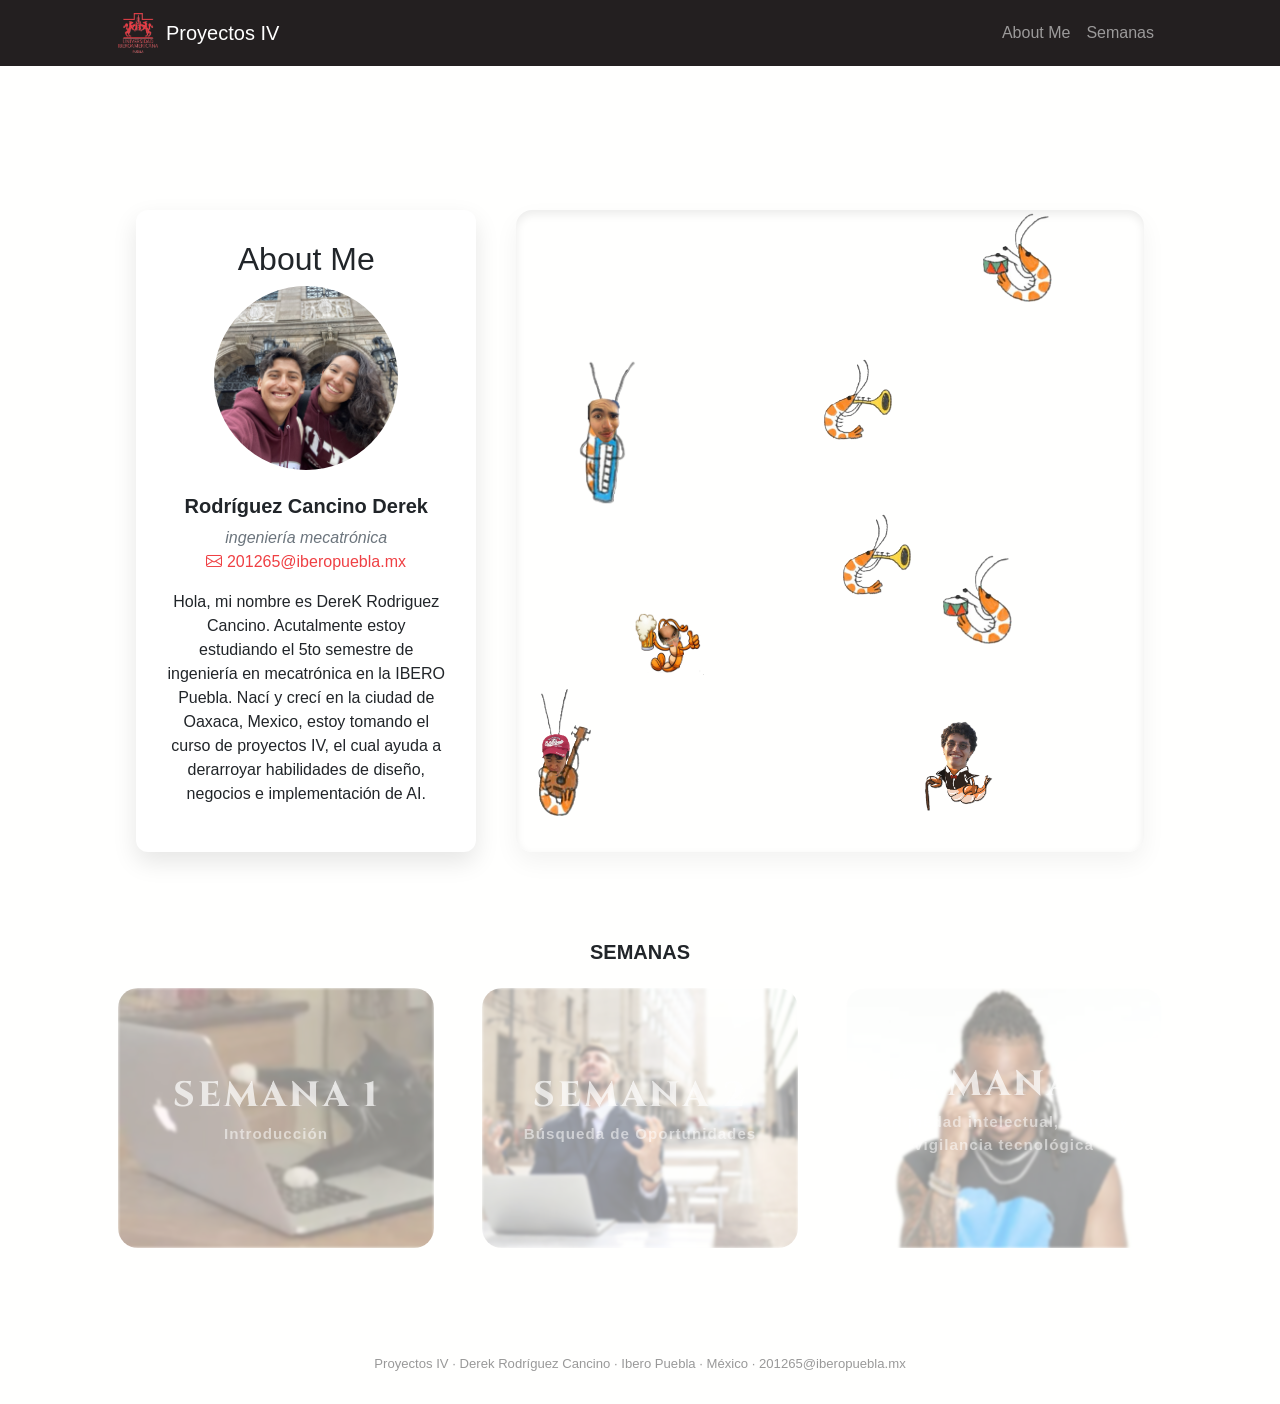
==== index.html @ a51558a9 "dsfs" ====
<!DOCTYPE html>
<html lang="en">
    <head>
        <meta charset="utf-8" />
        <meta name="viewport" content="width=device-width, initial-scale=1, shrink-to-fit=no" />
        <meta name="contact" content="201265@iberopuebla.mx" />
        <meta name="author" content="Derek Rodríguez Cancino" />
        <title>Derek RoCa | Proyectos IV</title>
        <!-- Favicon-->
        <link rel="icon" type="image/x-icon" href="assets/fablab.png" />
        <!-- Bootstrap icons-->
        <link href="https://cdn.jsdelivr.net/npm/bootstrap-icons@1.5.0/font/bootstrap-icons.css" rel="stylesheet" />
        <!-- Core theme CSS (includes Bootstrap)-->
        <link href="css/styles.css" rel="stylesheet" />
        <link href="https://unpkg.com/aos@2.3.1/dist/aos.css" rel="stylesheet">
        <script src="https://unpkg.com/aos@2.3.1/dist/aos.js"></script>
        <link href="css/faces.css" rel="stylesheet">
        <link href="https://fonts.googleapis.com/css2?family=Cinzel:wght@600;700;800&display=swap" rel="stylesheet">

    </head>
    <body class="d-flex flex-column h-100" style="background-color:#fffffe; padding-top:90px;">
        <main class="flex-shrink-0">
            
            <!-- Navigation-->
            <nav class="navbar navbar-expand-lg navbar-dark bg-dark fixed-top">
                <div class="container px-5">
                    <!--<a class="navbar-brand">Fab Academy</a>-->
                    <a class="navbar-brand d-flex align-items-center" href="#">
                        <img src="assets/fablab.png" alt="FabLab Logo" width="40"height="40" class="me-2"> Proyectos IV </a>
                    <button class="navbar-toggler" type="button" data-bs-toggle="collapse" data-bs-target="#navbarSupportedContent" aria-controls="navbarSupportedContent" aria-expanded="false" aria-label="Toggle navigation"><span class="navbar-toggler-icon"></span></button>
                    <div class="collapse navbar-collapse" id="navbarSupportedContent">
                        <ul class="navbar-nav ms-auto mb-2 mb-lg-0">                   
                            <li class="nav-item"><a class="nav-link" href="#yo">About Me</a></li>
                            <!--li class="nav-item"><a class="nav-link" href="#proyect">Final project</a></li-->
                            <li class="nav-item"><a class="nav-link" href="#practicas">Semanas</a></li
                        </ul>
                    </div>
                </div>
            </nav>

            <!-- Seccion Acerca de Mi -->
             <section class="about-float" id="yo">
                <div class="about-card">
                    <h2 class="text-center">About Me</h2>
                    <div class="text-center">
                        <img class="img-fluid rounded-circle mb-4 px-2" width="200px" src="assets/AR.jpg" alt="...">
                        <h5 class="fw-bolder">Rodríguez Cancino Derek</h5>
                        <div class="fst-italic text-muted " style="color:#ef4044;">ingeniería mecatrónica</div>
                    </div>
                    <div class="mb-3 text-center" style="color:#ef4044;"><i class="bi bi-envelope text-primary"></i> 201265@iberopuebla.mx </div>
                    <p class="text-center">
                       Hola, mi nombre es DereK Rodriguez Cancino. Acutalmente estoy estudiando el 5to semestre de ingeniería en mecatrónica en la IBERO Puebla. 
                       Nací y crecí en la ciudad de Oaxaca, Mexico, estoy tomando el curso de proyectos IV, el cual ayuda a derarroyar habilidades de diseño, negocios e implementación de AI.
                       
                    </p>
                </div>

                <div class="floating-area" id="floatingArea">
                    <img src="img/faces/AE.png" class="face">
                    <img src="img/faces/AE.png" class="face">
                    <img src="img/faces/AI.png" class="face">
                    <img src="img/faces/AO.png" class="face">
                    <img src="img/faces/AU.png" class="face">
                    <img src="img/faces/AU.png" class="face">
                    <img src="img/faces/EE.png" class="face">
                    <img src="img/faces/KM.png" class="cam_face">
                </div>
            </section>

            <!-- Seccion Tarjetas reportes Prácticas-->
            <section id="practicas">
                <div class="container px-5 my-2" data-aos="fade-right" data-aos-duration="500" data-aos-delay="50">
                    <h2 class="fw-bolder fs-5 mb-4 text-center">SEMANAS</h2>
                    <div class="row gx-5">

                        <!--WEEK 1 -->
                        <div class="col-lg-4 mb-5">
                            <a href="weeks/week1" class="week-card">
                                <img src="img/target/AE.jpg" alt="Week 1">
                                <div class="week-overlay">
                                    <h3 class="week-title">SEMANA 1</h3>
                                    <p class="week-subtitle">Introducción</p>
                                </div>
                            </a>
                        </div>

                        <!--WEEK 2 -->
                        <div class="col-lg-4 mb-5">
                            <a href="weeks/week2" class="week-card">
                                <img src="img/target/FC.jpg" alt="Week 1">
                                <div class="week-overlay">
                                    <h3 class="week-title">SEMANA 2</h3>
                                    <p class="week-subtitle">Búsqueda de Oportunidades</p>
                                </div>
                            </a>
                        </div>

                        <!--WEEK 3 -->
                        <div class="col-lg-4 mb-5">
                            <a href="weeks/week3" class="week-card">
                                <img src="img/target/OZ.webp" alt="Week 1">
                                <div class="week-overlay">
                                    <h3 class="week-title">SEMANA 3</h3>
                                    <p class="week-subtitle">Propiedad intelectual, marca y vigilancia tecnológica</p>
                                </div>
                            </a>
                        </div>

                    </div>
                </div>
            </section> 
            <!--Fin Seccion de Tarjetas de Prácticas -->

        </main>

        <!-- Footer-->
        <footer>
                    <div class="col-auto"><div class="small m-0 text-gray">Proyectos IV · Derek Rodríguez Cancino · Ibero Puebla · México · 201265@iberopuebla.mx</div></div>
        </footer>
        
        <!-- Bootstrap core JS-->
        <script> AOS.init(); </script>
        <!-- Core theme JS-->
        <script>
            const container = document.getElementById("floatingArea");
            const faces = document.querySelectorAll(".face, .cam_face");

            const objects = [];

            faces.forEach(face => {
            const size = 70;

            const obj = {
                el: face,
                x: Math.random() * (container.clientWidth - size),
                y: Math.random() * (container.clientHeight - size),
                vx: (Math.random() * 0.6 + 0.2) * (Math.random() < 0.5 ? -1 : 1),
                vy: (Math.random() * 0.6 + 0.2) * (Math.random() < 0.5 ? -1 : 1),
                size: size
            };

            face.style.left = obj.x + "px";
            face.style.top  = obj.y + "px";

            objects.push(obj);
             });

            function animate() {
                objects.forEach(obj => {
                    obj.x += obj.vx;
                    obj.y += obj.vy;

                    if (obj.x <= 0 || obj.x + obj.size >= container.clientWidth) {
                        obj.vx *= -1;
                    }

                    if (obj.y <= 0 || obj.y + obj.size >= container.clientHeight) {
                        obj.vy *= -1;
                    }

                    obj.el.style.left = obj.x + "px";
                    obj.el.style.top  = obj.y + "px";
                });

                requestAnimationFrame(animate);
            }


        animate();
        </script>   

    </body>
</html>
---- css/faces.css ----
.about-float {
    display: flex;
    align-items: stretch;
    gap: 40px;
    padding: 80px 8%;
    background-color: #fffffe;
}

.about-card {
    width: 35%;
    background: #ffffff;
    padding: 30px;
    border-radius: 12px;
    box-shadow: 0 10px 25px rgba(0,0,0,0.1);
}

.floating-area {
    width: 65%;
    position: relative;
    overflow: hidden;
    background: rgba(255, 255, 255, 0.55);
    border-radius: 16px;

    /* efecto hundido */
    box-shadow:
        inset 0 4px 10px rgba(0, 0, 0, 0.08),
        inset 0 -4px 10px rgba(255, 255, 255, 0.6),
        0 10px 25px rgba(0, 0, 0, 0.05);
}

.face {
    width: 70px;
    position: absolute;
    cursor: pointer;

    animation: shrimpDance 4s infinite ease-in-out;
}

.cam_face {
    width: 100px;
    position: absolute;
    cursor: pointer;

    animation: shrimpDance 4s infinite ease-in-out;
}

.week-card {
    position: relative;
    display: block;
    width: 100%;
    height: 260px;
    border-radius: 24px;
    overflow: hidden;
    text-decoration: none;
}

/* Imagen base */
.week-card img {
    width: 100%;
    height: 100%;
    object-fit: cover;
    opacity: 0.35;
    filter: blur(1.5px);
    transition: all 0.4s ease;
}

/* Texto centrado */
.week-overlay {
    position: absolute;
    inset: 0;
    display: flex;
    justify-content: center;
    align-items: center;
    color: white;
    font-weight: 700;
    font-size: 2rem;
    letter-spacing: 2px;
    opacity: 0.7;
    transition: opacity 0.4s ease;
}

/* Hover */
.week-card:hover img {
    opacity: 1;
    filter: blur(0);
    transform: scale(1.05);
}

.week-card:hover .week-overlay {
    opacity: 1;
}

.week-card {
    position: relative;
    display: block;
    border-radius: 20px;
    overflow: hidden;
}

.week-card img {
    width: 100%;
    height: 260px;
    object-fit: cover;
    opacity: 0.45;
    transition: all 0.4s ease;
}

.week-overlay {
    position: absolute;
    inset: 0;
    display: flex;
    flex-direction: column;
    justify-content: center;
    align-items: center;
    text-align: center;
    color: white;
    transition: all 0.4s ease;
}

/* TEXTO PRINCIPAL */
.week-title {
    font-family: 'Cinzel', serif;
    font-size: 2.2rem;
    font-weight: 800;
    letter-spacing: 3px;
    margin-bottom: 5px;
}

/* TEXTO SECUNDARIO */
.week-subtitle {
    font-family: 'Arial', sans-serif;
    font-size: 0.95rem;
    opacity: 0.75;
    letter-spacing: 1px;
}

.week-otherti {
    font-family: 'Arial', sans-serif;
    font-size: 0.95rem;
    opacity: 0.75;
}

/* HOVER */
.week-card:hover img {
    opacity: 0.9;
    transform: scale(1.05);
}

.week-card:hover .week-overlay {
    background: rgba(0, 0, 0, 0.25);
}

.week-card:hover .week-subtitle {
    opacity: 1;
}

/*Páginas vacias*/

.empty-week {
    min-height: 70vh;
    display: flex;
    flex-direction: column;
    justify-content: center;
    align-items: center;
    gap: 16px;
    text-align: center;
}

.shrimp-dance {
    width: 120px;
    animation: shrimpDance 3s infinite ease-in-out;
    transform-origin: center;
}

.kinger-dance {
    width: 150px;
    animation: shrimpDance 3s infinite ease-in-out;
    transform-origin: center;
}

@keyframes shrimpDance {
    0%   { transform: scaleX(1) rotate(0deg); }
    25%  { transform: scaleX(-1) rotate(5deg); }
    50%  { transform: scaleX(1) rotate(0deg); }
    75%  { transform: scaleX(-1) rotate(-5deg); }
    100% { transform: scaleX(1) rotate(0deg); }
}

.week-header {
    padding: 100px 8% 30px;
    background-color: #fffffe;
}

.week-glass {
    max-width: none;
    width: 100%;
    padding: 40px 5px;

    background: rgba(255, 255, 255, 0.55);
    backdrop-filter: blur(12px);
    -webkit-backdrop-filter: blur(12px);

    border-radius: 20px;
    border: 1px solid rgba(255, 255, 255, 0.35);

    box-shadow:
        0 15px 30px rgba(0, 0, 0, 0.08),
        inset 0 1px 0 rgba(255, 255, 255, 0.6);

    text-align: center;
}

/* Título */
.week-glass h1 {
    font-size: 2.4rem; 
    font-weight: 700;
    letter-spacing: 2px;
    margin-bottom: 12px;
}

/* Descripción */
.week-glass p {
    font-size: 1rem;
    opacity: 0.75;
    max-width: 600px;
    margin: 0 auto;
    line-height: 1.6;
}

.week-content {
    padding: 50px 8%;
    background-color: #fffffe;
}

.week-paper {
    max-width: 1000px;
    margin: auto;
    padding: 50px 60px;

    background: rgba(255, 255, 255, 0.85);
    border-radius: 20px;

    box-shadow:
        0 20px 40px rgba(0, 0, 0, 0.08);

    line-height: 1.7;
}

/* Títulos */
.week-paper h2 {
    font-weight: 700;
    margin-bottom: 16px;
    scroll-margin-top: 120px;
}

.week-paper h3 {
    margin-top: 40px;
    font-weight: 600;
    scroll-margin-top: 120px;
}

/* Texto */
.week-paper p,
.week-paper li {
    color: #444;
    font-size: 1rem;
}

.week-images {
    display: flex;
    justify-content: center;
    gap: 24px;
    margin: 24px 0;
}

.week-images img {
    width: 100%;
    max-width: 700px;   /* controla qué tan grande puede crecer */
    border-radius: 12px;
    box-shadow: 0 8px 20px rgba(0,0,0,0.1);
}

.week-images.double img {
    width: 48%;
}

.grup-images {
    display: flex;
    justify-content: center;
    gap: 24px;
    margin: 24px 0;
}

.grup-images img {
    width: 50%;
    max-width: 700px;   /* controla qué tan grande puede crecer */
    border-radius: 12px;
    box-shadow: 0 8px 20px rgba(0,0,0,0.1);
}
.week-layout {
    display: flex;
    gap: 40px;
    align-items: flex-start;
}

/* MENÚ LATERAL */
.week-menu {
    width: 220px;
    position: sticky;
    top: 140px; /* debajo del navbar */
    display: flex;
    flex-direction: column;
    gap: 10px;
}

/* LINKS DEL MENÚ */
.menu-link {
    text-decoration: none;
    padding: 12px 16px;
    border-radius: 12px;
    color: #5a5a5a;
    background: rgba(255, 255, 255, 0.45);
    backdrop-filter: blur(8px);
    transition: all 0.3s ease;
    font-weight: 500;
}

/* HOVER */
.menu-link:hover {
    background: rgba(255, 255, 255, 0.75);
    color: #000;
}

/* ACTIVO */
.menu-link.active {
    background: rgba(0, 0, 0, 0.08);
    color: #000;
    box-shadow: inset 0 0 0 1px rgba(0,0,0,0.08);
}

.command-block {
    background: rgba(255, 255, 255, 0.65);
    border-left: 4px solid #d2860d; 
    padding: 16px 20px;
    margin: 18px 0;
    border-radius: 12px;
    box-shadow: 0 8px 20px rgba(0,0,0,0.05);

    transition: all 0.3s ease;
}

.command-block:hover {
    background: rgba(255, 255, 255, 0.85);
    box-shadow: 0 12px 28px rgba(0,0,0,0.12);
    transform: translateY(-2px);
}

.command-block code {
    display: block;
    font-family: 'JetBrains Mono', monospace;
    font-size: 0.95rem;
    color: #a2680b;
    margin-bottom: 6px;
}

.command-block p {
    margin: 0;
    font-size: 0.95rem;
    color: #444;
}

.yellowcommand-block {
    background: rgba(255, 255, 255, 0.65);
    border-left: 4px solid #ffc404; 
    padding: 16px 20px;
    margin: 18px 0;
    border-radius: 12px;
    box-shadow: 0 8px 20px rgba(0,0,0,0.05);

    transition: all 0.3s ease;
}

.yellowcommand-block:hover {
    background: rgba(255, 255, 255, 0.85);
    box-shadow: 0 12px 28px rgba(0,0,0,0.12);
    transform: translateY(-2px);
}

.yellowcommand-block code {
    display: block;
    font-family: 'JetBrains Mono', monospace;
    font-size: 0.95rem;
    color: #c69802;
    margin-bottom: 6px;
}

.yellowcommand-block p {
    margin: 0;
    font-size: 0.95rem;
    color: #444;
}

.purpcommand-block {
    background: rgba(255, 255, 255, 0.65);
    border-left: 4px solid #1cc5eb; 
    padding: 16px 20px;
    margin: 18px 0;
    border-radius: 12px;
    box-shadow: 0 8px 20px rgba(0,0,0,0.05);

    transition: all 0.3s ease;
}

.purpcommand-block:hover {
    background: rgba(255, 255, 255, 0.85);
    box-shadow: 0 12px 28px rgba(0,0,0,0.12);
    transform: translateY(-2px);
}

.purpcommand-block code {
    display: block;
    font-family: 'JetBrains Mono', monospace;
    font-size: 0.95rem;
    color: #17a9ca;
    margin-bottom: 6px;
}

.purpcommand-block p {
    margin: 0;
    font-size: 0.95rem;
    color: #444;
}

.greencommand-block {
    background: rgba(255, 255, 255, 0.65);
    border-left: 4px solid #70d20d; 
    padding: 16px 20px;
    margin: 18px 0;
    border-radius: 12px;
    box-shadow: 0 8px 20px rgba(0,0,0,0.05);

    transition: all 0.3s ease;
}

.greencommand-block:hover {
    background: rgba(255, 255, 255, 0.85);
    box-shadow: 0 12px 28px rgba(0,0,0,0.12);
    transform: translateY(-2px);
}

.greencommand-block code {
    display: block;
    font-family: 'JetBrains Mono', monospace;
    font-size: 0.95rem;
    color: #68a20b;
    margin-bottom: 6px;
}

.greencommand-block p {
    margin: 0;
    font-size: 0.95rem;
    color: #444;
}

.redcommand-block {
    background: rgba(255, 255, 255, 0.65);
    border-left: 4px solid #d2380d; 
    padding: 16px 20px;
    margin: 18px 0;
    border-radius: 12px;
    box-shadow: 0 8px 20px rgba(0,0,0,0.05);

    transition: all 0.3s ease;
}

.redcommand-block:hover {
    background: rgba(255, 255, 255, 0.85);
    box-shadow: 0 12px 28px rgba(0,0,0,0.12);
    transform: translateY(-2px);
}

.redcommand-block code {
    display: block;
    font-family: 'JetBrains Mono', monospace;
    font-size: 0.95rem;
    color: #ae2f0b;
    margin-bottom: 6px;
}

.redcommand-block p {
    margin: 0;
    font-size: 0.95rem;
    color: #444;
}

.cad-table-container {
  margin: 30px auto;
  display: flex;
  justify-content: center;
}

.cad-table {
  width: 100%;
  max-width: 720px;
  margin: 24px auto;
  border-collapse: collapse;
  font-family: inherit;
  font-size: 0.95rem;
  background: #ffffff;
  border-radius: 12px;
  overflow: hidden;
  box-shadow: 0 4px 14px rgba(0,0,0,0.08);
}

.cad-table thead {
  background: #f4f6f8;
}

.cad-table th,
.cad-table td {
  padding: 10px 16px;
  text-align: center;
  white-space: nowrap;
}

.cad-table th {
  font-weight: 600;
  letter-spacing: 0.3px;
}

.cad-table td {
  border-top: 1px solid #e6e9ed;
}

.cad-table tbody tr:hover {
  background: #f9fbfd;
  transition: 0.2s;
}

.cad-2col th,
.cad-2col td {
  width: 50%;
}

.cad-3col th,
.cad-3col td {
  width: 33.33%;
}

/* responsive */
@media (max-width: 640px) {
  .cad-table {
    font-size: 0.88rem;
  }

  .cad-table th,
  .cad-table td {
    padding: 8px 10px;
  }
}

/* =========================
   CAD TABS WRAPPER
========================= */

.cad-tabs-wrapper{
  margin-top:50px;
}

/* ===== tabs superiores ===== */

.cad-tabs{
  display:flex;
  gap:0.5px;
  padding-left:20px;
  position:relative;
  z-index:5;
  margin-bottom:0px; /* encaje con panel */
}

/* TAB vidrio */
.cad-tab{
  padding:10px 24px;
  border-radius:16px 16px 0 0;
  border:1px solid rgba(255,255,255,.45);
  cursor:pointer;
  font-weight:600;

  background: rgba(255,255,255,.35);
  backdrop-filter: blur(10px);

  box-shadow:
    inset 0 1px 0 rgba(255,255,255,.8),
    0 4px 10px rgba(0,0,0,.06);

  color:#444;
  transition:.25s;
}

.cad-tab:hover{
  background: rgba(255,255,255,.55);
}

/* activa — vidrio gris */
.cad-tab.active{
  background: rgba(60, 60, 60, 0.75);
  color:white;
  backdrop-filter: blur(12px);

  box-shadow:
    inset 3px 2px 6px rgba(0, 0, 0, 0.25);
}


/* =========================
   PANEL — estilo floating-area
========================= */

.cad-panel{
  padding:40px 48px;
  border-radius:16px;
  position:relative;
  overflow:hidden;

  background: #fffffe;

  box-shadow:
    inset 0 5px 10px rgba(0, 0, 0, 0.08),
    inset 0 -4px 10px rgba(255, 255, 255, 0.6),
    0 10px 25px rgba(0, 0, 0, 0.05);

  min-height:420px;
}


/* =========================
   MENU SLIDES (no carrusel visible)
========================= */

.cad-menu{
  display:none;
}

.cad-menu.active{
  display:block;
}

/* flechas */

.cad-arrow{
  position:absolute;
  top:250px;
  transform:translateY(-50%);
  width:38px;
  height:38px;
  border-radius:50%;
  border:none;
  cursor:pointer;

  background:#444;
  color:white;

  box-shadow:0 4px 12px rgba(0,0,0,.15);
  transition:.2s;
}

.cad-arrow:hover{
  background:#5a5a5a;
  color:white;
}

.cad-arrow.left{ left:12px; }
.cad-arrow.right{ right:12px; }

.ink-row{
  display: flex;
  align-items: center;
  gap: 25px;
  margin-top: 12px;
}

.ink-row img{
  width: 350px;
  border-radius: 10px;
  box-shadow: 0 6px 18px rgba(0,0,0,.08);
}

.ink-row p{
  margin: 5%;
}

@media (max-width: 700px){
  .ink-row{
    flex-direction: column;
    align-items: flex-start;
  }

  .ink-row img{
    width: 100%;
    max-width: 320px;
  }
}

/* ===== INTRO OVERLAY ===== */
#braille-intro{
  position: fixed;
  inset: 0;
  z-index: 9999;

  display:flex;
  justify-content:center;
  align-items:center;

  background: rgba(255,255,255,0.65);
  backdrop-filter: blur(14px);

  animation: fadeOutIntro 3s ease forwards;
  animation-delay: 2.5s;
}

.braille-word{
  display:flex;
  gap:60px;
  justify-content:center;
  align-items:flex-start;
}

.braille-char{
  width: 80px;
  display:flex;
  flex-direction:column;
  align-items:center;

  opacity:0;
  animation: popIn .5s ease forwards;
}

/* delays corregidos */
.braille-char:nth-child(1){ animation-delay:.2s }
.braille-char:nth-child(2){ animation-delay:.4s }
.braille-char:nth-child(3){ animation-delay:.6s }
.braille-char:nth-child(4){ animation-delay:.8s }
.braille-char:nth-child(5){ animation-delay:1s }
.braille-char:nth-child(6){ animation-delay:1.2s }

.dots{
  font-size: 5rem;
  line-height: 1;
  height: 100px;
  display:flex;
  align-items:center;
  justify-content:center;
}

.latin{
  font-size: 1rem;
  margin-top: 8px;
  font-weight:600;
  opacity:.7;
}

/* animaciones */
@keyframes popIn{
  from { opacity:0; transform:translateY(12px) scale(.9) }
  to { opacity:1; transform:translateY(0) scale(1) }
}

@keyframes fadeOutIntro{
  to {
    opacity: 0;
    visibility: hidden;
  }
}

.code-area {
    width: 100%;
    padding: 18px;
    border-radius: 16px;

    background: rgba(255,255,255,0.55);

    box-shadow:
        inset 0 4px 10px rgba(0,0,0,0.08),
        inset 0 -4px 10px rgba(255,255,255,0.6),
        0 10px 25px rgba(0,0,0,0.05);

    font-family: Consolas, "Fira Code", monospace;
    font-size: 14px;

    /* 🔧 CLAVES */
    text-align: left !important;
    display: block !important;
}

.code-area pre {
    margin: 0;
    text-align: left !important;
    display: block;
    width: 100%;
}

.code-area code {
    text-align: left !important;
    display: block;
}

code.lang-c {
  color: #949393;
}

.lang-c .kw { color: #569cd6; }     /* keywords */
.lang-c .type { color: #4ec9b0; }   /* tipos */
.lang-c .num { color: #b5cea8; }
.lang-c .str { color: #ce9178; } 
.lang-c .com { color: #6a9955; font-style: italic; }
.lang-c .fn  { color: #dcdcaa; }

code.lang-cpp {
  color: #949393;
}

.lang-cpp .kw { color: #c586c0; }   /* keywords */
.lang-cpp .type { color: #4fc1ff; }
.lang-cpp .num { color: #b5cea8; }
.lang-cpp .str { color: #d69d85; }
.lang-cpp .com { color: #608b4e; font-style: italic; }
.lang-cpp .fn  { color: #ffd700; }

.material-table { 
width: 100%; 
border-collapse: collapse; 
margin: 20px 0; 
font-family: 'Segoe UI', Tahoma, Geneva, Verdana, sans-serif; 
font-size: 14px; 
background-color: #ffffff; 
color: #333; 
} 

 

.material-table th { 
background-color: #2c3e50; 
color: white; 
padding: 12px; 
text-align: left; 
border: 1px solid #ddd; 
} 

.material-table td { 
padding: 10px; 
border: 1px solid #ddd; 
vertical-align: top; 
line-height: 1.5; 
} 

.material-table tr:nth-child(even) { 
background-color: #f9f9f9; 
} 

.material-table tr:hover { 
background-color: #f1f1f1; 
} 

.material-tag { 
font-weight: bold; 
color: #2980b9; 
} 


/* ========================= */
/* CALENDAR */
/* ========================= */

.calendar-wrapper{
    margin-top:16px;

    display:flex;
    flex-direction:column;

    gap:14px;

    background:#f7f7f7;

    border-radius:22px;

    padding:18px;

    box-shadow:0 4px 18px rgba(0,0,0,.08);
}

.calendar-controls{
    display:flex;

    justify-content:space-between;
    align-items:center;
}

.calendar-controls button{
    border:none;

    width:36px;
    height:36px;

    border-radius:12px;

    background:#e6e6e6;

    cursor:pointer;
}

.calendar-grid{
    display:grid;

    grid-template-columns:repeat(7,1fr);

    gap:8px;
}

.day-box{
    aspect-ratio:1/1;

    border-radius:12px;

    display:flex;

    justify-content:center;
    align-items:center;

    font-weight:700;

    cursor:pointer;

    transition:.2s;

    color:#222;
}

.day-box:hover{
    transform:translateY(-3px);
}

/* COLORES */

/* DEFAULT */

.cal-empty{
    background:#f0f0f0;
}

/* STATES */

.cal-progress{
    background:#ffd86b;
}

.cal-done{
    background:#72e29a;
}

.cal-problem{
    background:#ff7b7b;
}

/* CLICKABLE */

.calendar-link{
    cursor:pointer;
}

/* ========================= */
/* SCHEDULE BLOCK */
/* ========================= */

/* ========================= */
/* SCHEDULE BLOCK */
/* ========================= */

.schedule-block{

    background:rgba(255,255,255,.65);

    border-left:4px solid #ffd86b;

    padding:18px 22px;

    margin:24px 0;

    border-radius:14px;

    box-shadow:0 8px 20px rgba(0,0,0,.05);

    transition:all .3s ease;

    backdrop-filter:blur(10px);

    width:100%;

    overflow:hidden;
}

/* STATES */

.schedule-block.done{
    border-left-color:#72e29a;
}

.schedule-block.progress {
    border-left-color: #ffd86b;
    display: block;
    height: auto;
}

.schedule-block.problem{
    border-left-color:#ff7b7b;
}

/* HOVER */

.schedule-block:hover{

    background:rgba(255,255,255,.85);

    box-shadow:0 12px 28px rgba(0,0,0,.12);

    transform:translateY(-2px);
}

/* HEADER */

.schedule-header{

    display:flex;

    justify-content:space-between;

    align-items:center;

    gap:14px;

    width:100%;

    margin-bottom: 15px;
}

/* TITLE */

.schedule-header code{

    display:block;

    font-family:'JetBrains Mono', monospace;

    font-size:1rem;

    color:#a2680b;

    font-weight:600;
}

/* STATUS */

.schedule-status{

    width:140px;

    height:34px;

    box-sizing:border-box;

    padding:0 12px;

    border-radius:999px;

    display:flex;

    justify-content:center;
    align-items:center;

    font-size:.75rem;

    font-weight:700;

    letter-spacing:.5px;

    transition:.25s ease;

    white-space:nowrap;

    overflow:hidden;

    flex-shrink:0;
}   

/* STATUS COLORS */

.schedule-status.done{

    background:#72e29a;

    color:#1d5e36;
}

.schedule-status.progress{

    background:#ffd86b;

    color:#6b4b00;
}

.schedule-status.problem{

    background:#ff7b7b;

    color:#6e1d1d;
}

/* TASK CONTAINER */

.schedule-tasks{

    display:flex;

    flex-direction:column;

    gap:16px;

    width: 100%;

    clear: both;
}

/* EACH TASK */

.task-item{

    display:grid;

    grid-template-columns:22px 1fr;

    gap:14px;

    align-items:start;
}

/* CHECK */

.task-check{

    width:22px;
    height:22px;

    min-width:22px;

    border-radius:7px;

    border:2px solid #ccc;

    background:#f2f2f2;

    margin-top:2px;

    position:relative;
}

.task-content{

    min-width:0;
}

/* X */

.task-check::after{

    content:"✕";

    position:absolute;

    inset:0;

    display:flex;

    justify-content:center;
    align-items:center;

    font-size:.8rem;

    color:#c85b5b;

    font-weight:700;
}

/* CHECKED */

.task-check.checked{

    background:#72e29a;

    border-color:#72e29a;
}

.task-check.checked::after{

    content:"✓";

    color:white;
}

/* CONTENT */

.task-content{

    width:100%;
}

.task-content code{

    display:block;

    font-family:'JetBrains Mono', monospace;

    font-size:.95rem;

    color:#a2680b;

    margin-bottom:6px;
}

.task-content p{

    margin:0;

    font-size:.96rem;

    line-height:1.6;

    color:#444;
}

body{

    font-family:Segoe UI, sans-serif;

    background:#f5f7fb;

    margin:40px;
}

h1{

    text-align:center;

    margin-bottom:40px;
}


/* TARJETA */

.code-section{

    display:flex;

    flex-wrap:wrap;

    gap:20px;

    margin-bottom:25px;

    background:
        rgba(255,255,255,0.55);

    border-radius:16px;

    overflow:hidden;

    box-shadow:
        inset 0 4px 10px rgba(0,0,0,0.08),
        inset 0 -4px 10px rgba(255,255,255,0.6),
        0 10px 25px rgba(0,0,0,0.05);
}


/* CÓDIGO */

.code-block{

    flex:1 1 400px;

    min-width:300px;

    background:#fafafa;

    padding:20px;
}

.code-block pre{

    margin:0;

    overflow-x:auto;
}

.code-block code{

    font-family:
        "JetBrains Mono",
        Consolas,
        monospace;

    color:#b56b00;

    font-size:14px;

    font-weight:600;
}


/* EXPLICACIÓN */

.description-block{

    flex:1 1 400px;

    min-width:300px;

    padding:25px;
}

.description-block h3{

    margin-top:0;

    color:#222;
}

.description-block p{

    line-height:1.8;

    color:#444;
}


/* BOTÓN */

.copy-container{

    text-align:center;

    margin-top:40px;
}

#copyButton{

    background:#da9b14;

    color:white;

    border:none;

    border-radius:12px;

    padding:12px 28px;

    cursor:pointer;

    font-size:15px;
}

#copyButton:hover{

    background:#a27514;
}


/* XML COMPLETO OCULTO */

#completeCode{

    display:none;
}

/* ===========================
   BLUECODE DOCUMENTATION STYLE
   =========================== */

.bluecode-section{

    display:flex;

    flex-wrap:wrap;

    gap:20px;

    margin-bottom:25px;

    background:
        linear-gradient(
            135deg,
            rgba(28,197,235,0.12),
            rgba(255,255,255,0.75)
        );

    border:1px solid rgba(28,197,235,0.25);

    border-radius:18px;

    overflow:hidden;

    box-shadow:
        inset 0 4px 10px rgba(255,255,255,0.45),
        inset 0 -4px 10px rgba(0,0,0,0.04),
        0 12px 30px rgba(28,197,235,0.12);
}


/* ===========================
   CODE AREA
   =========================== */

.bluecode-panel{

    flex:1 1 420px;

    min-width:320px;

    background:#f8fdff;

    border-right:
        1px solid rgba(28,197,235,0.18);

    padding:22px;
}

.bluecode-panel pre{

    margin:0;

    overflow-x:auto;
}

.bluecode-panel code{

    font-family:
        "JetBrains Mono",
        Consolas,
        monospace;

    color:#0085a1;

    font-size:14px;

    font-weight:600;

    line-height:1.7;
}


/* ===========================
   EXPLANATION AREA
   =========================== */

.bluecode-info{

    flex:1 1 420px;

    min-width:320px;

    padding:25px;
}

.bluecode-info h3{

    margin-top:0;

    color:#08738a;

    font-size:1.3rem;
}

.bluecode-info p{

    line-height:1.9;

    color:#3d4b52;
}


/* ===========================
   COPY BUTTON
   =========================== */

.bluecode-copy{

    text-align:center;

    margin-top:40px;
}

#bluecodeButton{

    background:#1cc5eb;

    color:white;

    border:none;

    border-radius:12px;

    padding:12px 28px;

    cursor:pointer;

    font-size:15px;

    transition:0.25s;
}

#bluecodeButton:hover{

    background:#129bb9;
}


/* ===========================
   HIDDEN COMPLETE FILE
   =========================== */

#bluecodeComplete{

    display:none;
}

/* CONTENEDOR PRINCIPAL */

.greencode-section{

    display:flex;

    flex-wrap:wrap;

    gap:20px;

    margin-bottom:25px;

    background:
        rgba(112,210,13,0.10);

    border-radius:16px;

    overflow:hidden;

    box-shadow:
        inset 0 4px 10px rgba(0,0,0,0.08),
        inset 0 -4px 10px rgba(255,255,255,0.6),
        0 10px 25px rgba(0,0,0,0.05);
}


/* BLOQUE DE CÓDIGO */

.greencode-panel{

    flex:1 1 400px;

    min-width:300px;

    background:#f8fff0;

    padding:20px;

    border-right:
        2px solid rgba(112,210,13,0.20);
}

.greencode-panel pre{

    margin:0;

    overflow-x:auto;
}

.greencode-panel code{

    font-family:
        "JetBrains Mono",
        Consolas,
        monospace;

    color:#4d9400;

    font-size:14px;

    font-weight:600;
}


/* BLOQUE DE EXPLICACIÓN */

.greencode-info{

    flex:1 1 400px;

    min-width:300px;

    padding:25px;
}

.greencode-info h3{

    margin-top:0;

    color:#3d7300;
}

.greencode-info p{

    line-height:1.8;

    color:#444;
}


/* BOTÓN */

.greencode-copy{

    text-align:center;

    margin-top:40px;
}

#greencodeButton{

    background:#70d20d;

    color:white;

    border:none;

    border-radius:12px;

    padding:12px 28px;

    cursor:pointer;

    font-size:15px;

    transition:.25s;
}

#greencodeButton:hover{

    background:#4d9400;
}


/* CÓDIGO COMPLETO */

#greencodeComplete{

    display:none;
}

.redcode-section{

    display:flex;

    flex-wrap:wrap;

    gap:20px;

    margin-bottom:25px;

    background:
        rgba(252,52,56,0.12);

    border-radius:18px;

    overflow:hidden;

    border:2px solid rgba(252,52,56,0.25);

    box-shadow:
        inset 0 4px 12px rgba(0,0,0,0.08),
        inset 0 -4px 10px rgba(255,255,255,0.35),
        0 10px 25px rgba(252,52,56,0.15);
}



/* CÓDIGO */

.redcode-block{

    flex:1 1 420px;

    min-width:320px;

    background:#fff8f8;

    padding:20px;
}

.redcode-block pre{

    margin:0;

    overflow-x:auto;
}

.redcode-block code{

    font-family:
        "JetBrains Mono",
        Consolas,
        monospace;

    color:#c01a1f;

    font-size:14px;

    font-weight:600;
}



/* EXPLICACIÓN */

.reddescription-block{

    flex:1 1 420px;

    min-width:320px;

    padding:25px;
}

.reddescription-block h3{

    margin-top:0;

    color:#b61d21;
}

.reddescription-block p{

    line-height:1.8;

    color:#444;
}



/* BOTÓN */

.redcopy-container{

    text-align:center;

    margin-top:40px;
}

#redCopyButton{

    background:#FC3438;

    color:white;

    border:none;

    border-radius:12px;

    padding:12px 28px;

    cursor:pointer;

    font-size:15px;
}

#redCopyButton:hover{

    background:#d12428;
}



/* CÓDIGO COMPLETO */

#redCompleteCode{

    display:none;
}
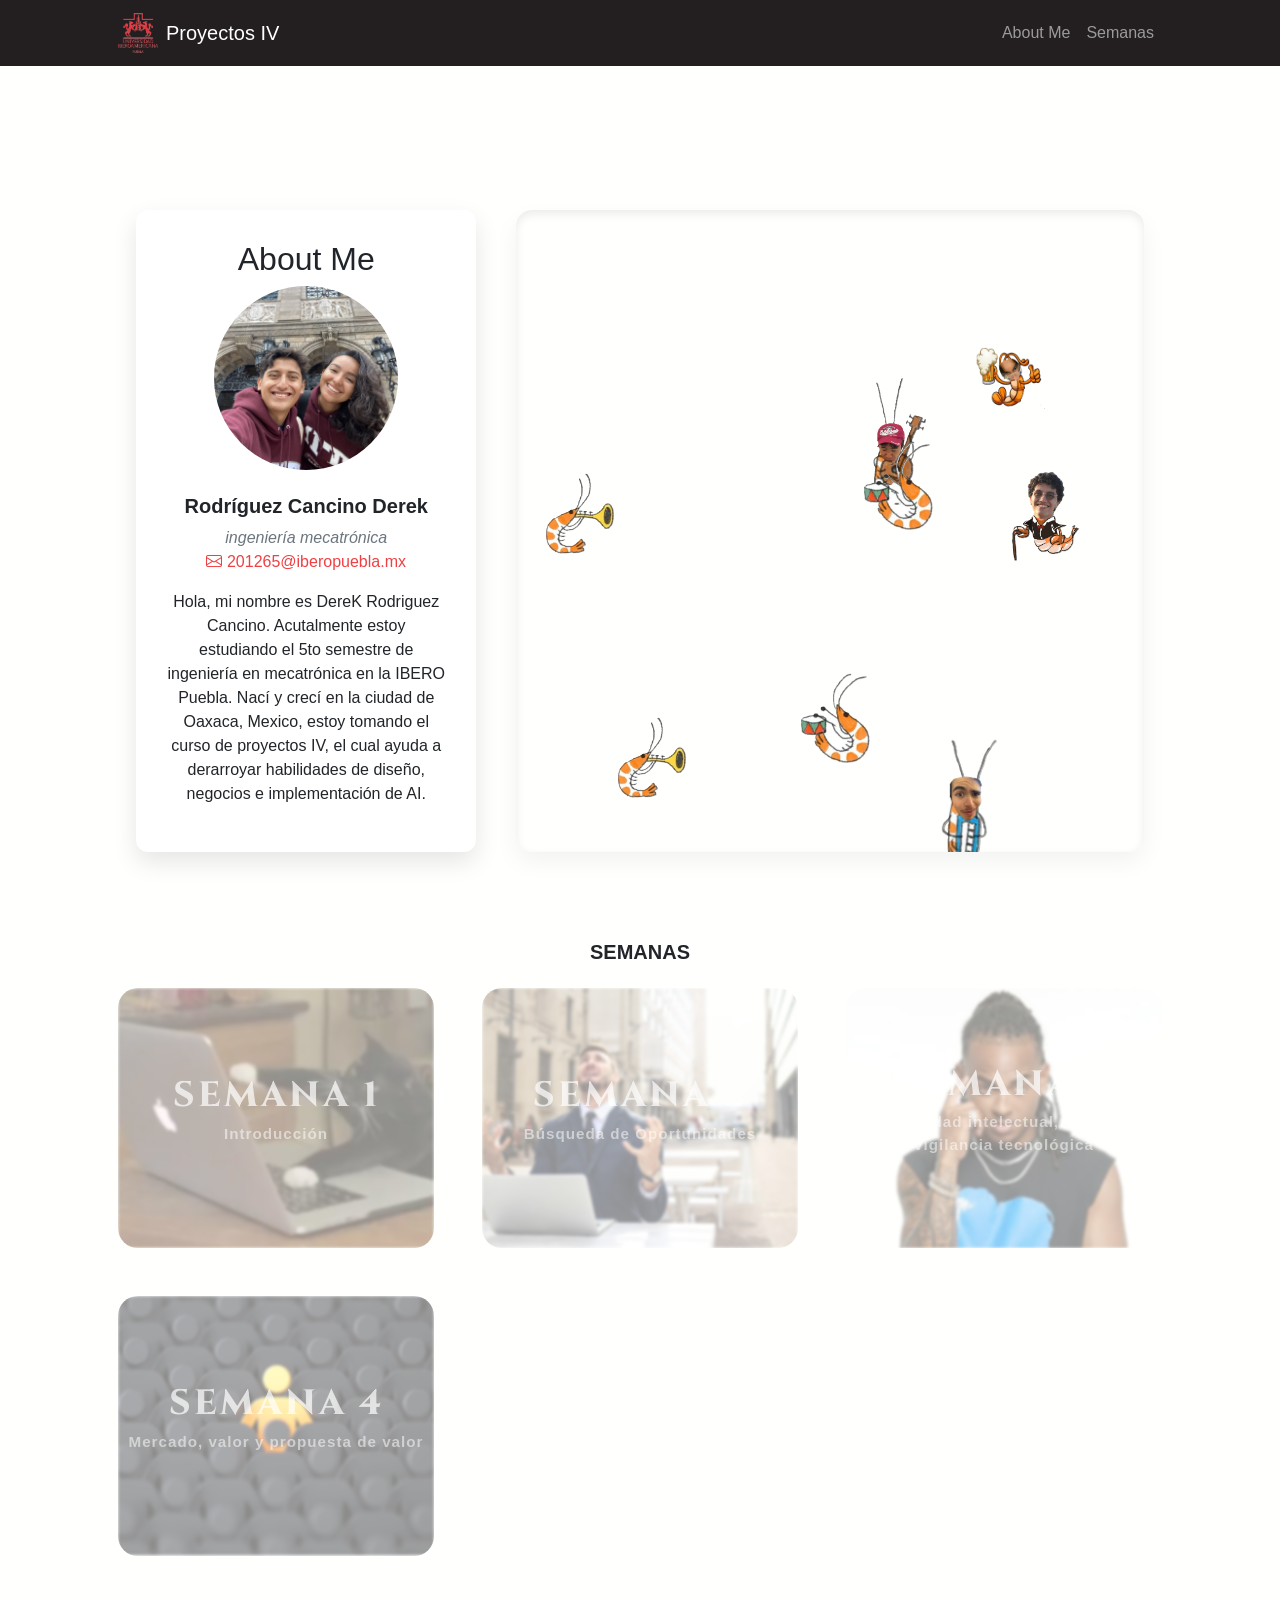
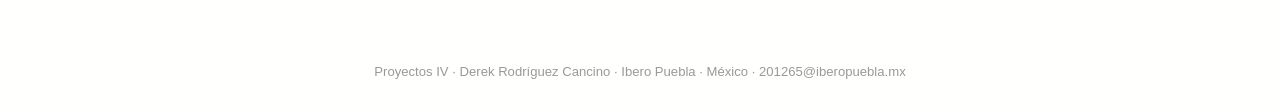
==== commit 0969a1af: "sfds" ====
--- a/index.html
+++ b/index.html
@@ -106,6 +106,17 @@
                             </a>
                         </div>
 
+                         <!--WEEK 4 -->
+                        <div class="col-lg-4 mb-5">
+                            <a href="weeks/week4" class="week-card">
+                                <img src="img/target/OE.jpg" alt="Week 1">
+                                <div class="week-overlay">
+                                    <h3 class="week-title">SEMANA 4</h3>
+                                    <p class="week-subtitle">Mercado, valor y propuesta de valor</p>
+                                </div>
+                            </a>
+                        </div>
+
                     </div>
                 </div>
             </section> 
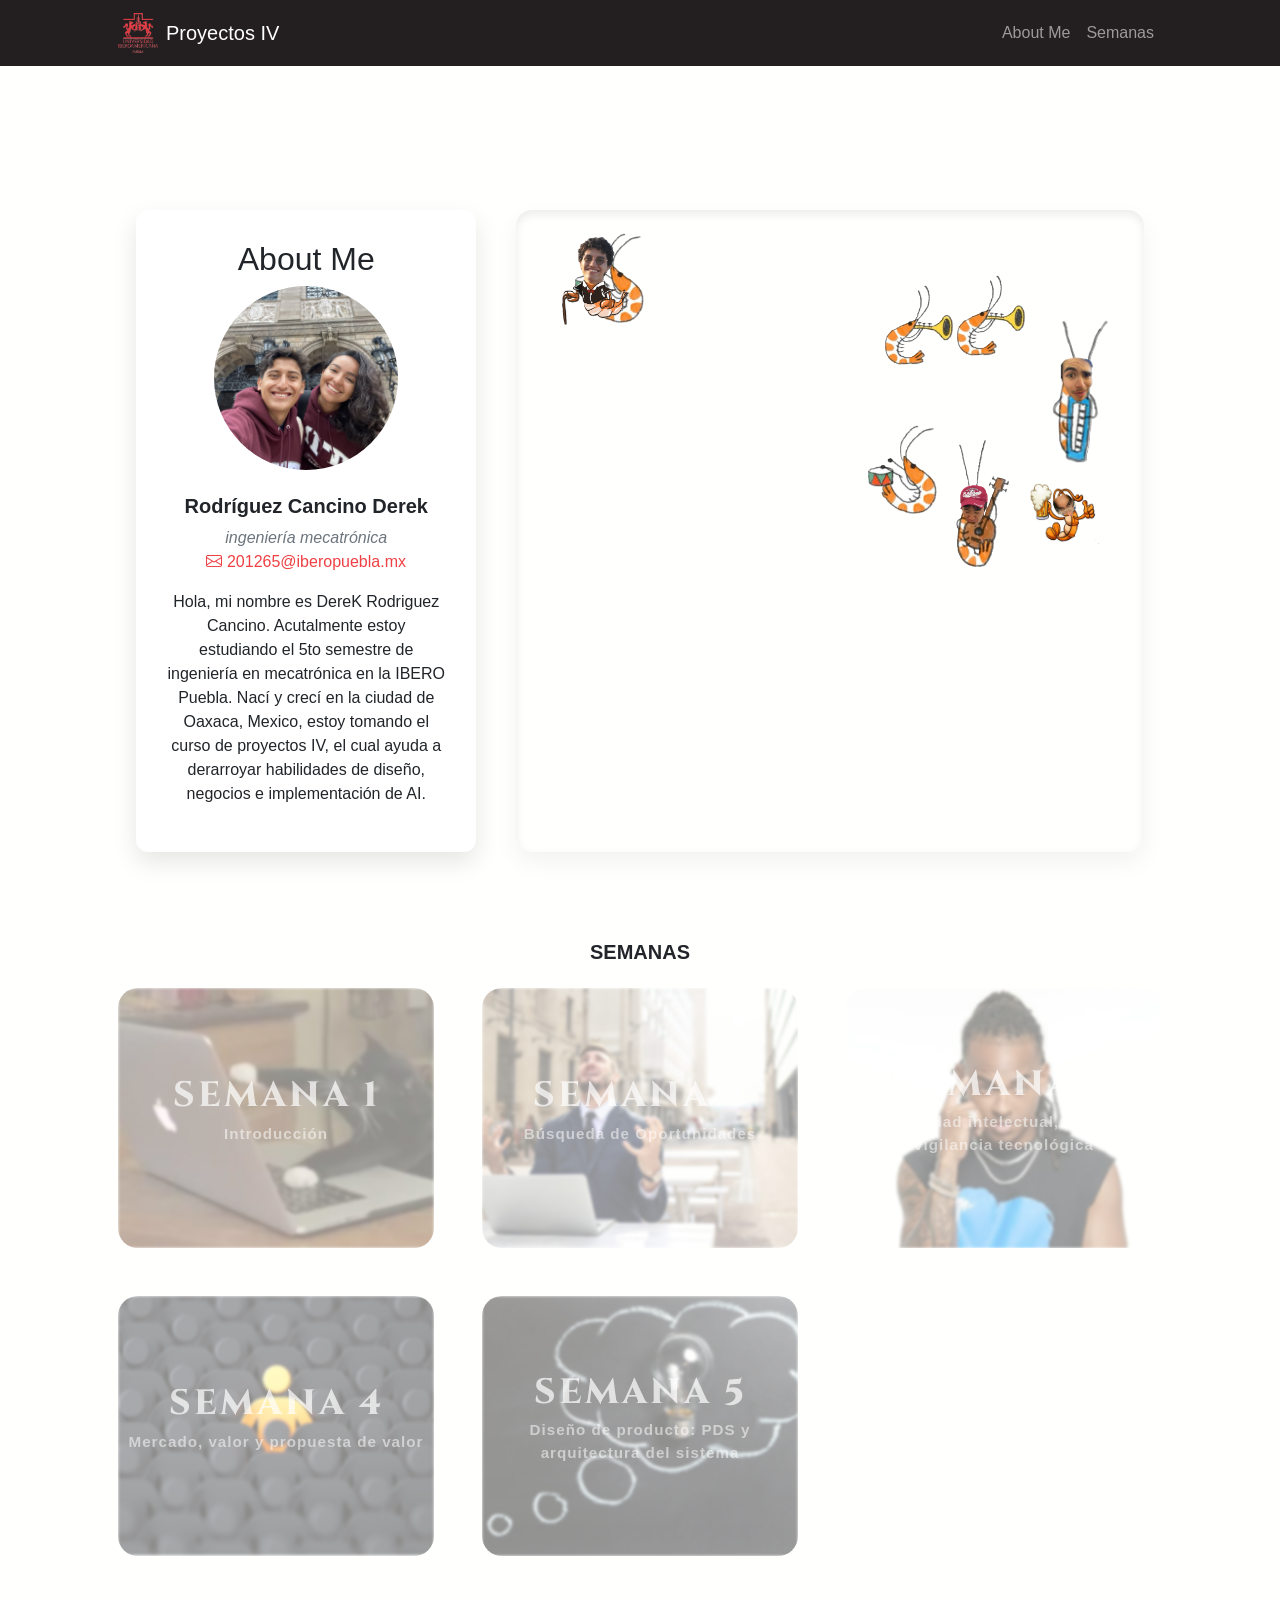
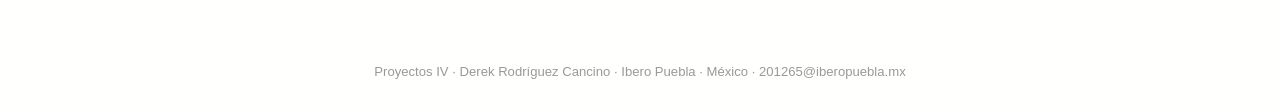
==== commit a34517af: "ds" ====
--- a/index.html
+++ b/index.html
@@ -117,6 +117,28 @@
                             </a>
                         </div>
 
+                         <!--WEEK 5 -->
+                        <div class="col-lg-4 mb-5">
+                            <a href="weeks/week5" class="week-card">
+                                <img src="img/target/QI.jpg" alt="Week 1">
+                                <div class="week-overlay">
+                                    <h3 class="week-title">SEMANA 5</h3>
+                                    <p class="week-subtitle">Diseño de producto: PDS y arquitectura del sistema</p>
+                                </div>
+                            </a>
+                        </div>
+
+                         <!--WEEK 6 
+                        <div class="col-lg-4 mb-5">
+                            <a href="weeks/week6" class="week-card">
+                                <img src="img/target/OE.jpg" alt="Week 1">
+                                <div class="week-overlay">
+                                    <h3 class="week-title">SEMANA 6</h3>
+                                    <p class="week-subtitle">Mercado, valor y propuesta de valor</p>
+                                </div>
+                            </a>
+                        </div>-->
+
                     </div>
                 </div>
             </section> 
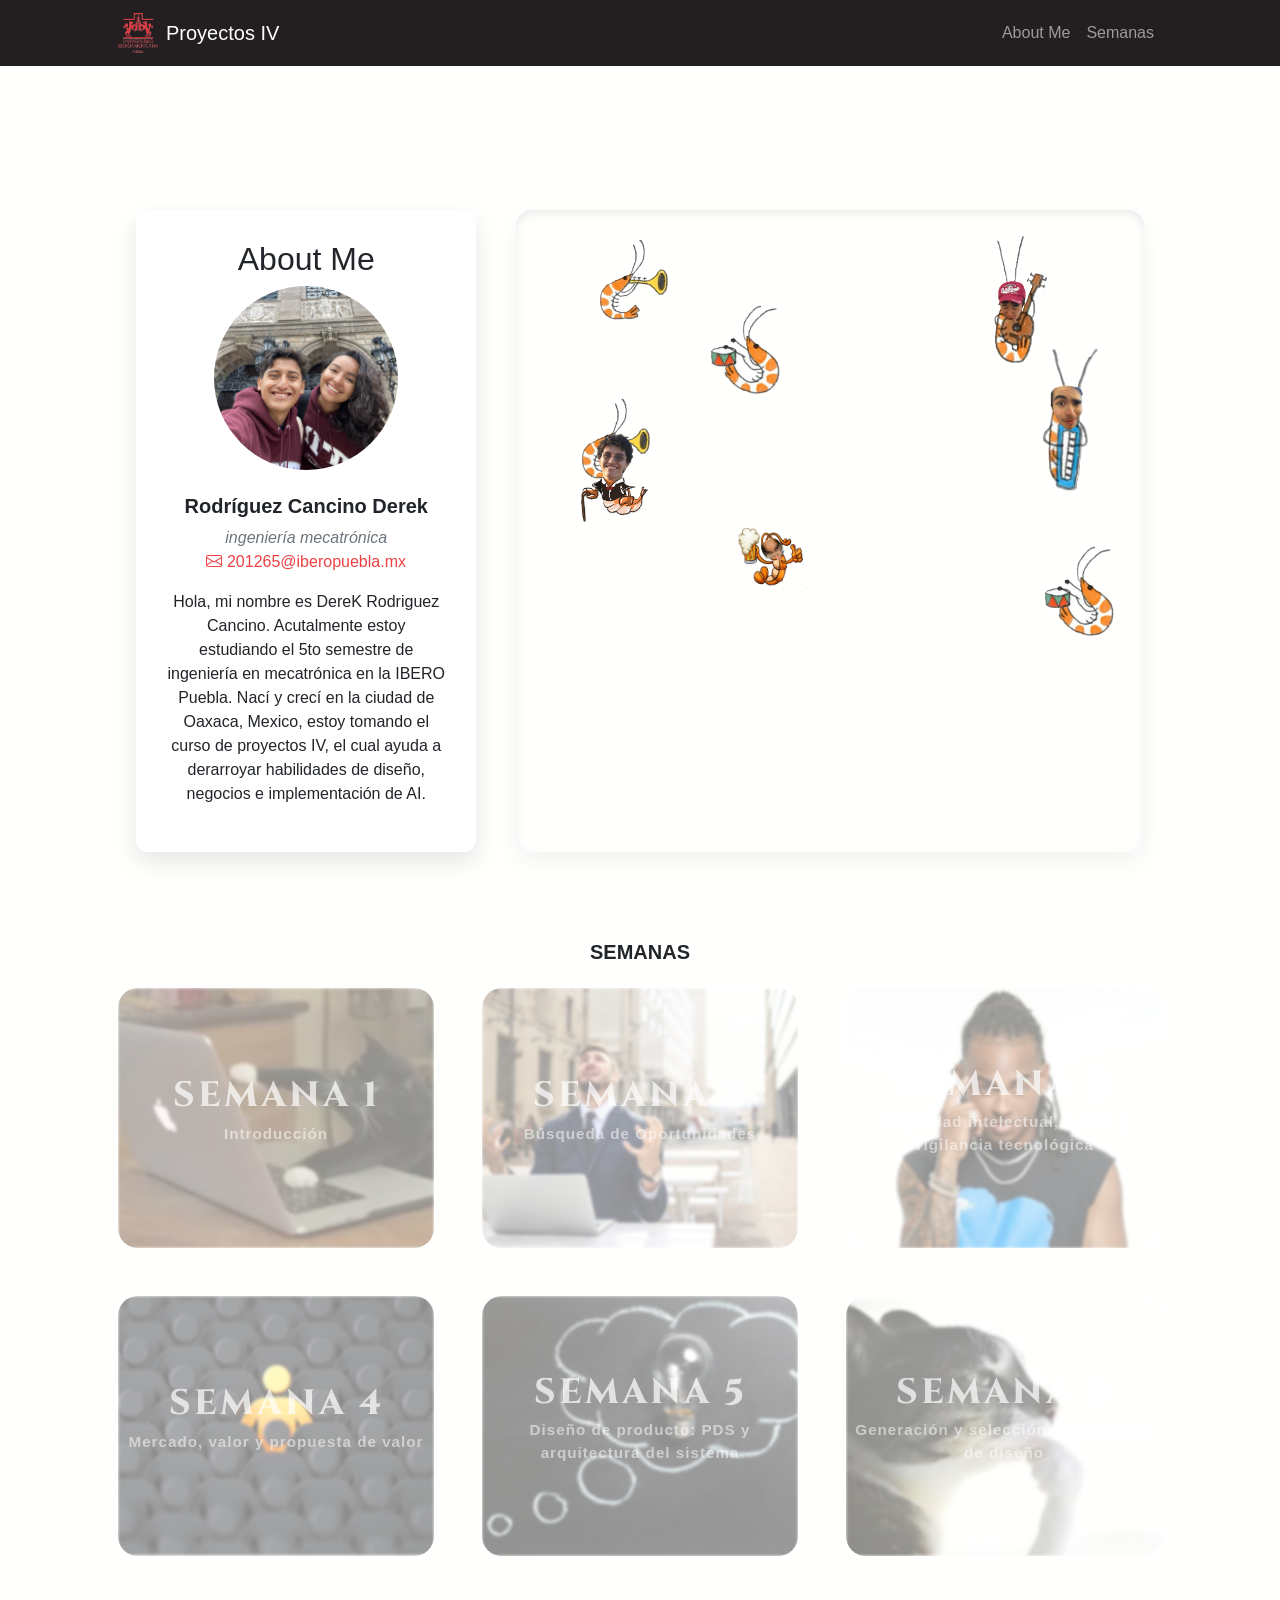
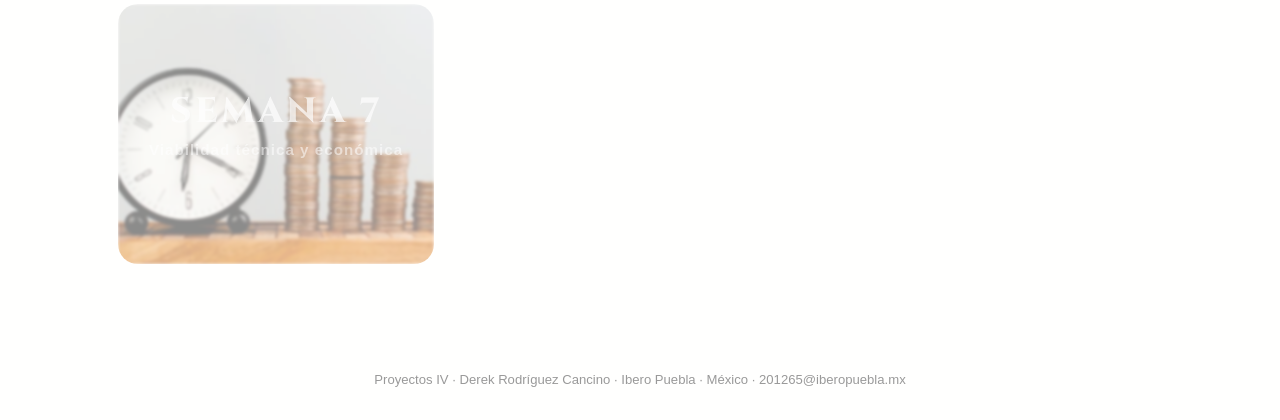
==== commit f79192bc: "ad" ====
--- a/index.html
+++ b/index.html
@@ -128,16 +128,27 @@
                             </a>
                         </div>
 
-                         <!--WEEK 6 
+                         <!--WEEK 6 -->
                         <div class="col-lg-4 mb-5">
                             <a href="weeks/week6" class="week-card">
-                                <img src="img/target/OE.jpg" alt="Week 1">
+                                <img src="img/target/VI.jpg" alt="Week 1">
                                 <div class="week-overlay">
                                     <h3 class="week-title">SEMANA 6</h3>
-                                    <p class="week-subtitle">Mercado, valor y propuesta de valor</p>
-                                </div>
-                            </a>
-                        </div>-->
+                                    <p class="week-subtitle">Generación y selección de concepto de diseño</p>
+                                </div>
+                            </a>
+                        </div>
+
+                        <!--WEEK 7 -->
+                        <div class="col-lg-4 mb-5">
+                            <a href="weeks/week7" class="week-card">
+                                <img src="img/target/VII.jpg" alt="Week 1">
+                                <div class="week-overlay">
+                                    <h3 class="week-title">SEMANA 7</h3>
+                                    <p class="week-subtitle">Viabilidad técnica y económica</p>
+                                </div>
+                            </a>
+                        </div>
 
                     </div>
                 </div>
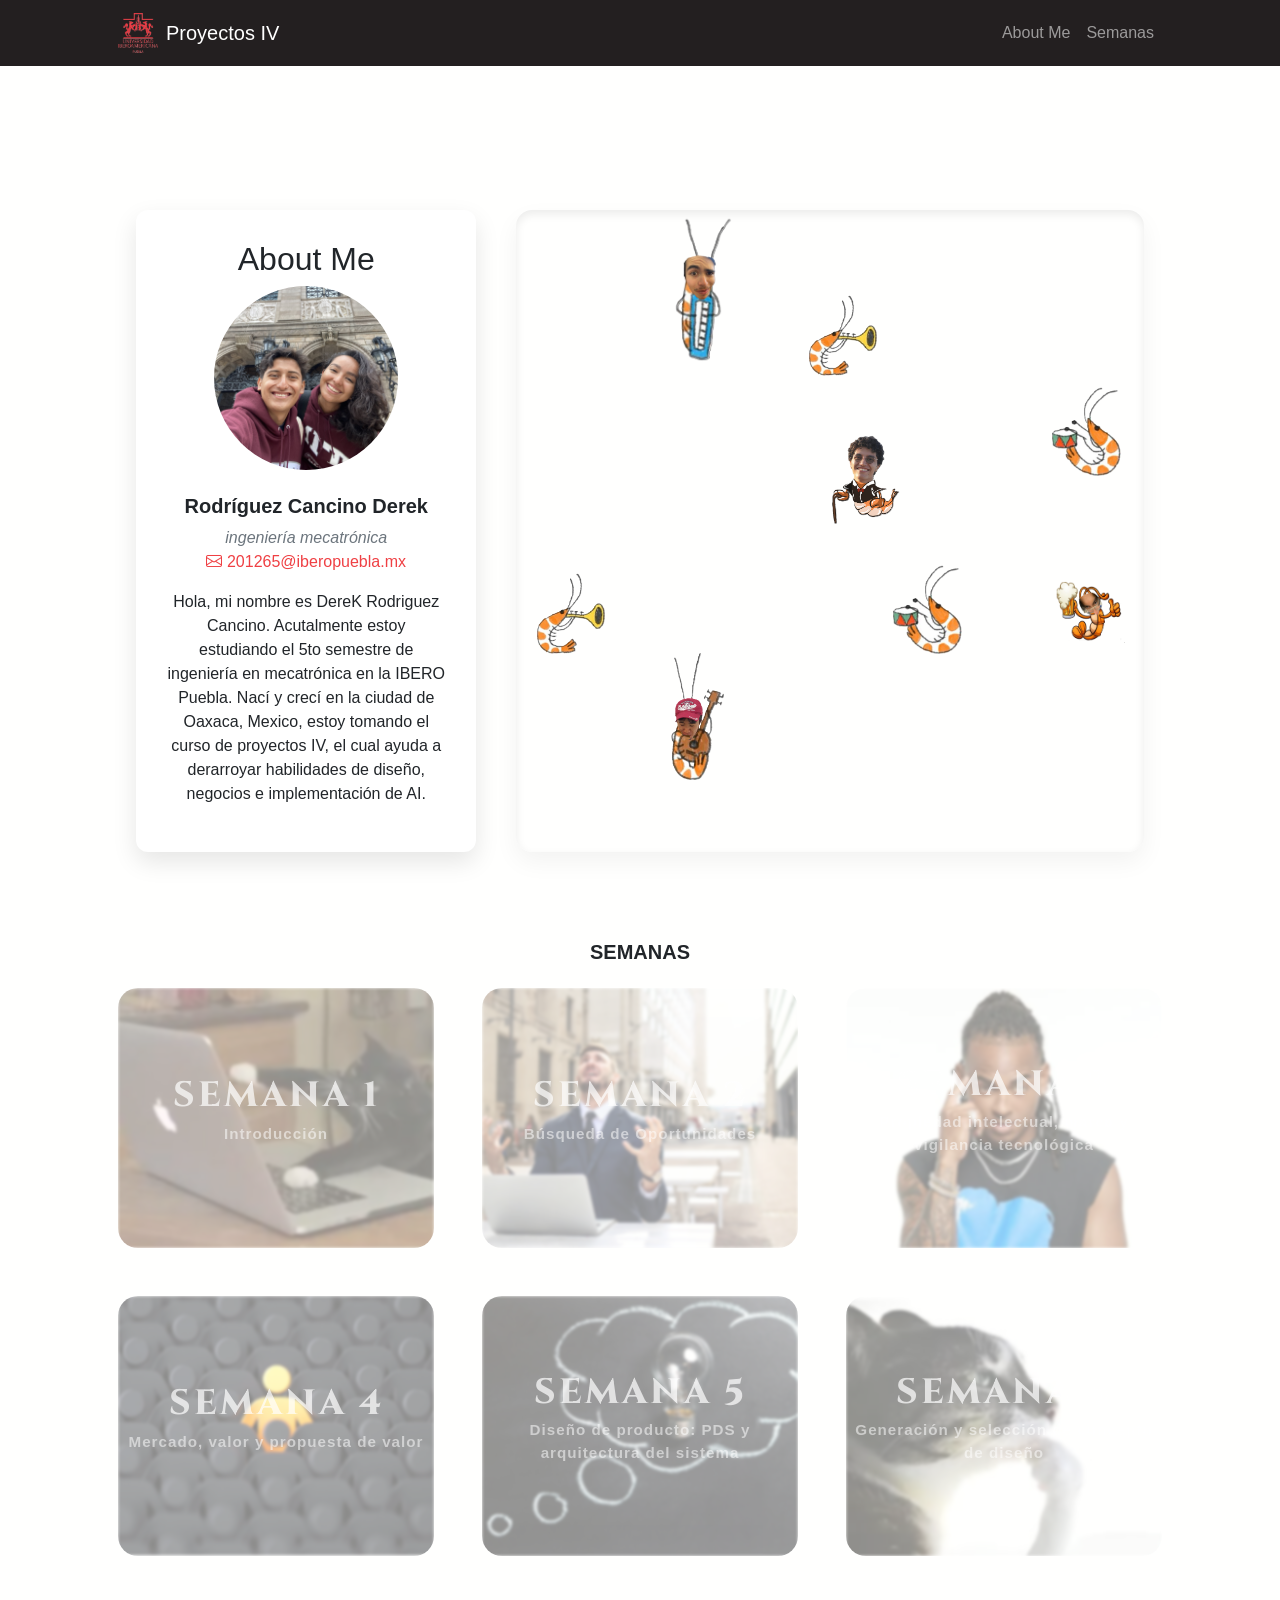
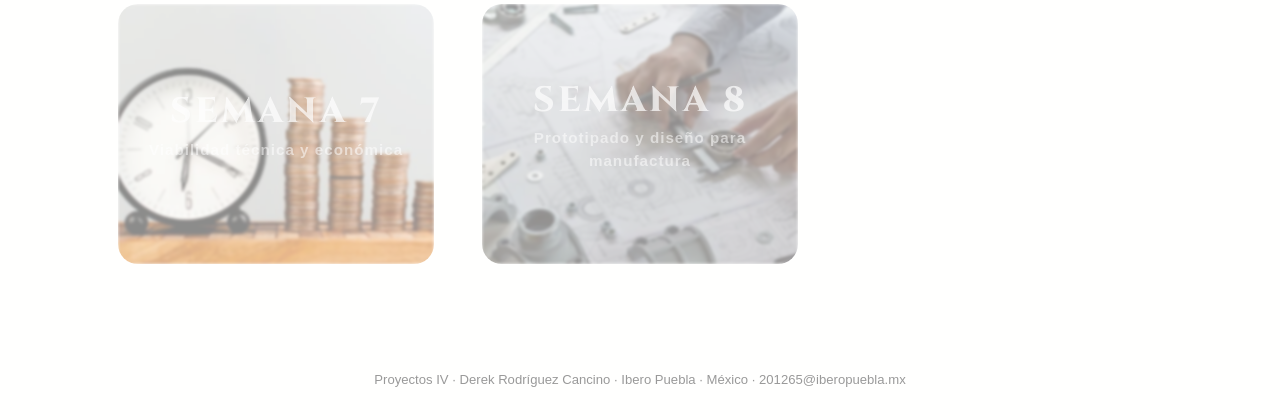
==== commit f6469203: "fsfsf" ====
--- a/index.html
+++ b/index.html
@@ -150,6 +150,17 @@
                             </a>
                         </div>
 
+                        <!--WEEK 8 -->
+                        <div class="col-lg-4 mb-5">
+                            <a href="weeks/week8" class="week-card">
+                                <img src="img/target/MP.webp" alt="Week 1">
+                                <div class="week-overlay">
+                                    <h3 class="week-title">SEMANA 8</h3>
+                                    <p class="week-subtitle">Prototipado y diseño para manufactura</p>
+                                </div>
+                            </a>
+                        </div>
+
                     </div>
                 </div>
             </section> 
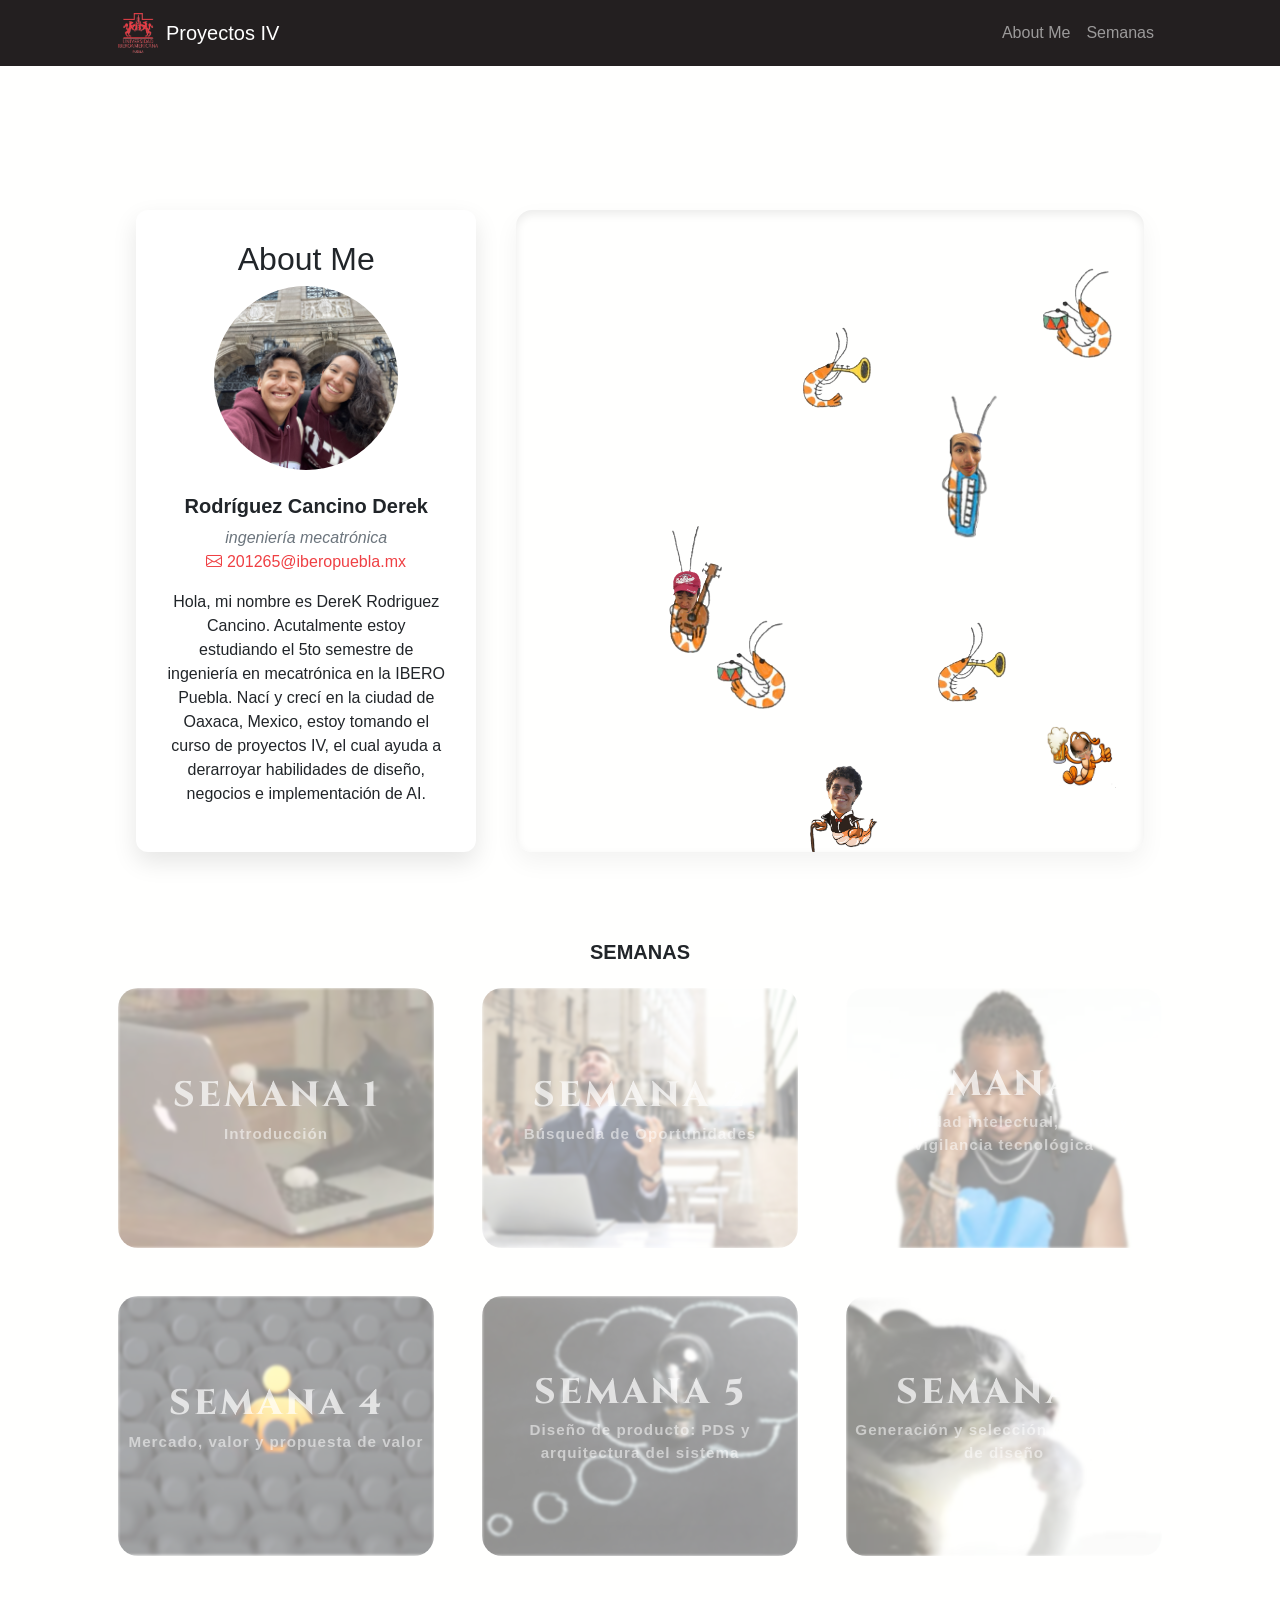
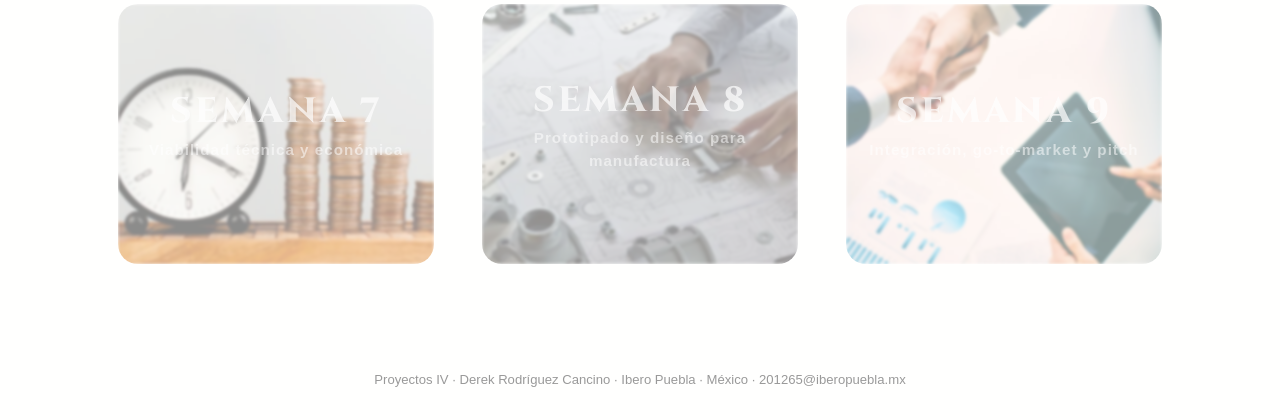
==== commit 1bebd4d7: "DFS" ====
--- a/index.html
+++ b/index.html
@@ -161,6 +161,17 @@
                             </a>
                         </div>
 
+                        <!--WEEK 9 -->
+                        <div class="col-lg-4 mb-5">
+                            <a href="weeks/week9" class="week-card">
+                                <img src="img/target/AWE.jpg" alt="Week 1">
+                                <div class="week-overlay">
+                                    <h3 class="week-title">SEMANA 9</h3>
+                                    <p class="week-subtitle">Integración, go-to-market y pitch</p>
+                                </div>
+                            </a>
+                        </div>
+
                     </div>
                 </div>
             </section> 
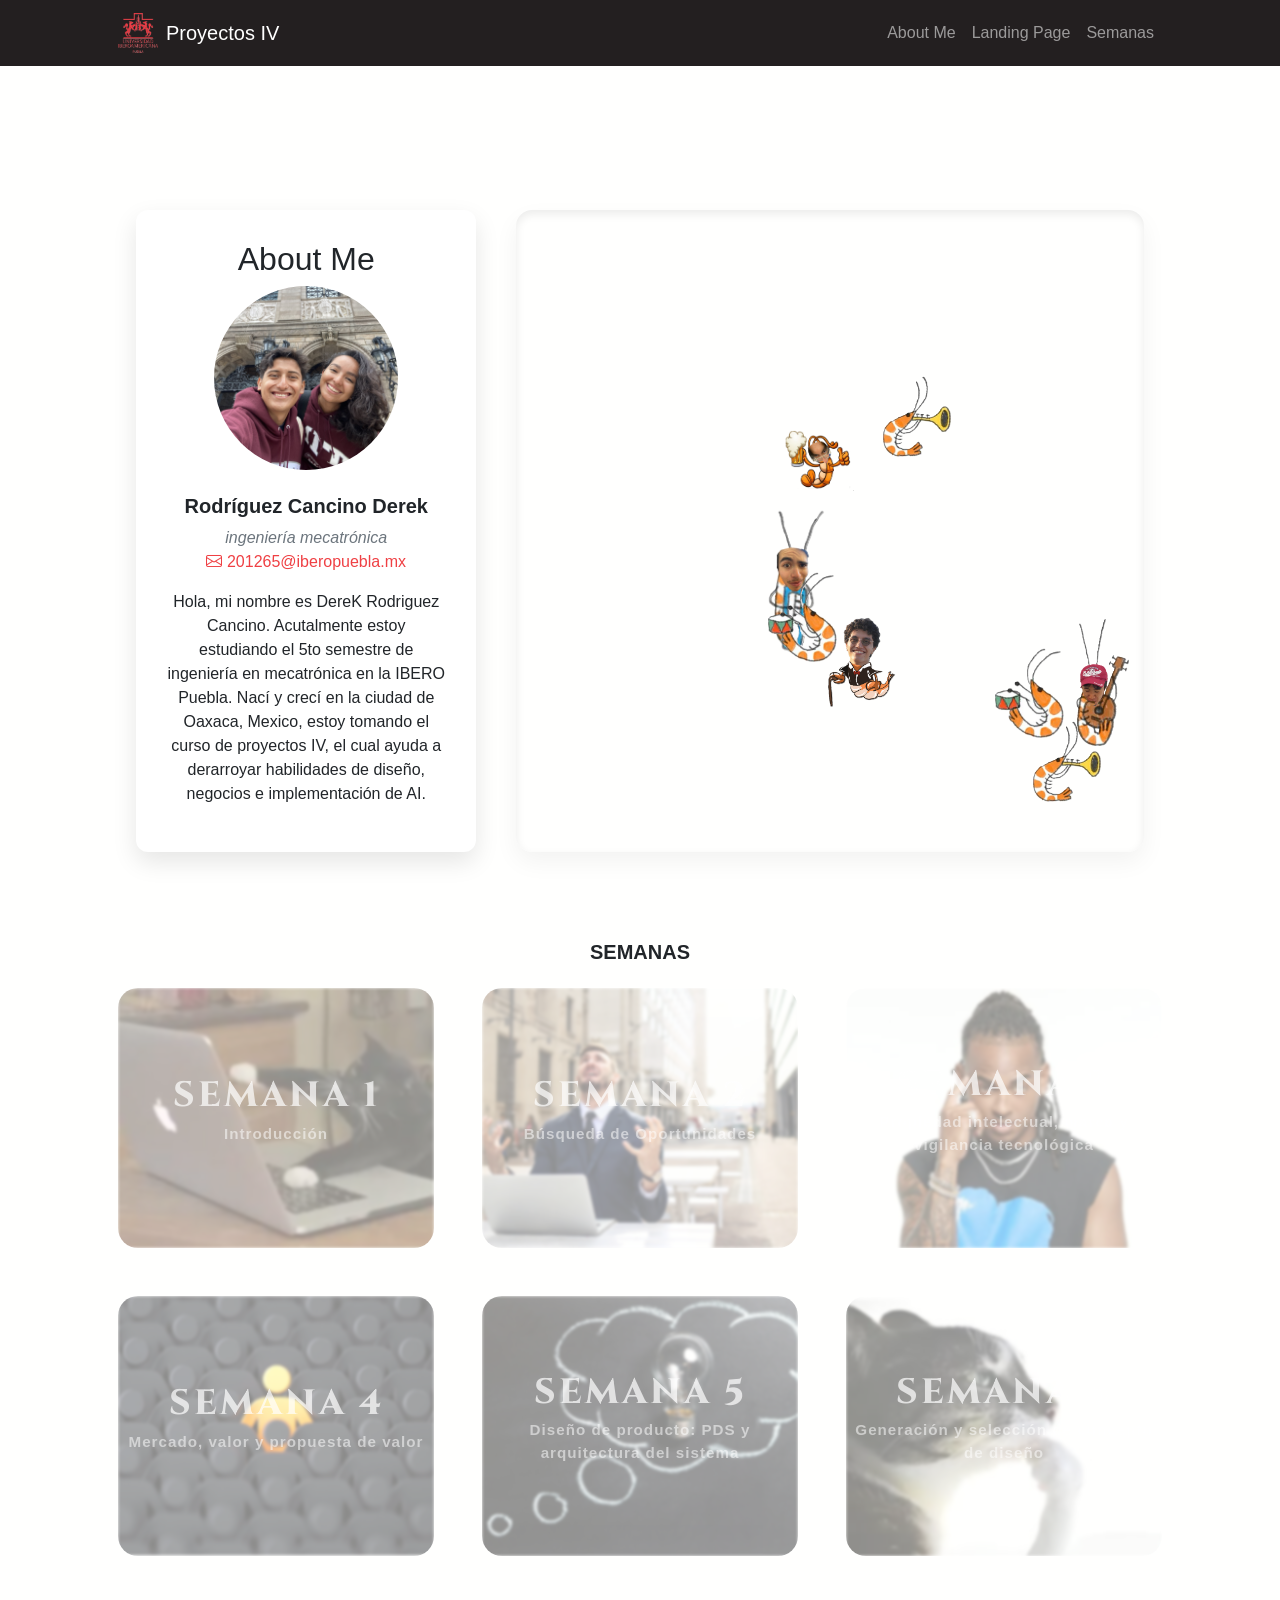
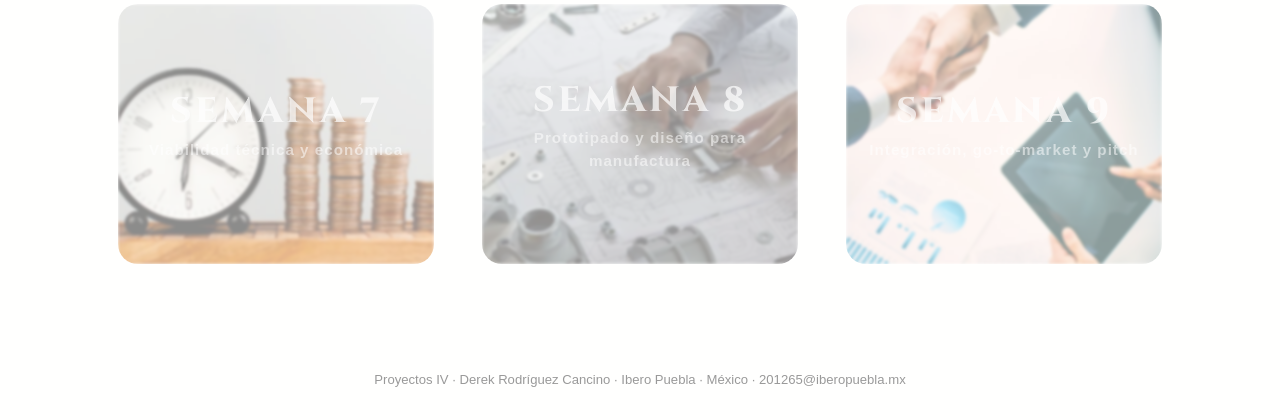
==== commit 1f59b7a8: "SFsfs" ====
--- a/index.html
+++ b/index.html
@@ -31,8 +31,9 @@
                     <div class="collapse navbar-collapse" id="navbarSupportedContent">
                         <ul class="navbar-nav ms-auto mb-2 mb-lg-0">                   
                             <li class="nav-item"><a class="nav-link" href="#yo">About Me</a></li>
-                            <!--li class="nav-item"><a class="nav-link" href="#proyect">Final project</a></li-->
+                            <li class="nav-item"><a class="nav-link" href="https://kamilgallardo.github.io/PROYECTOS_IV/final-project.html">Landing Page</a></li>
                             <li class="nav-item"><a class="nav-link" href="#practicas">Semanas</a></li
+                                
                         </ul>
                     </div>
                 </div>
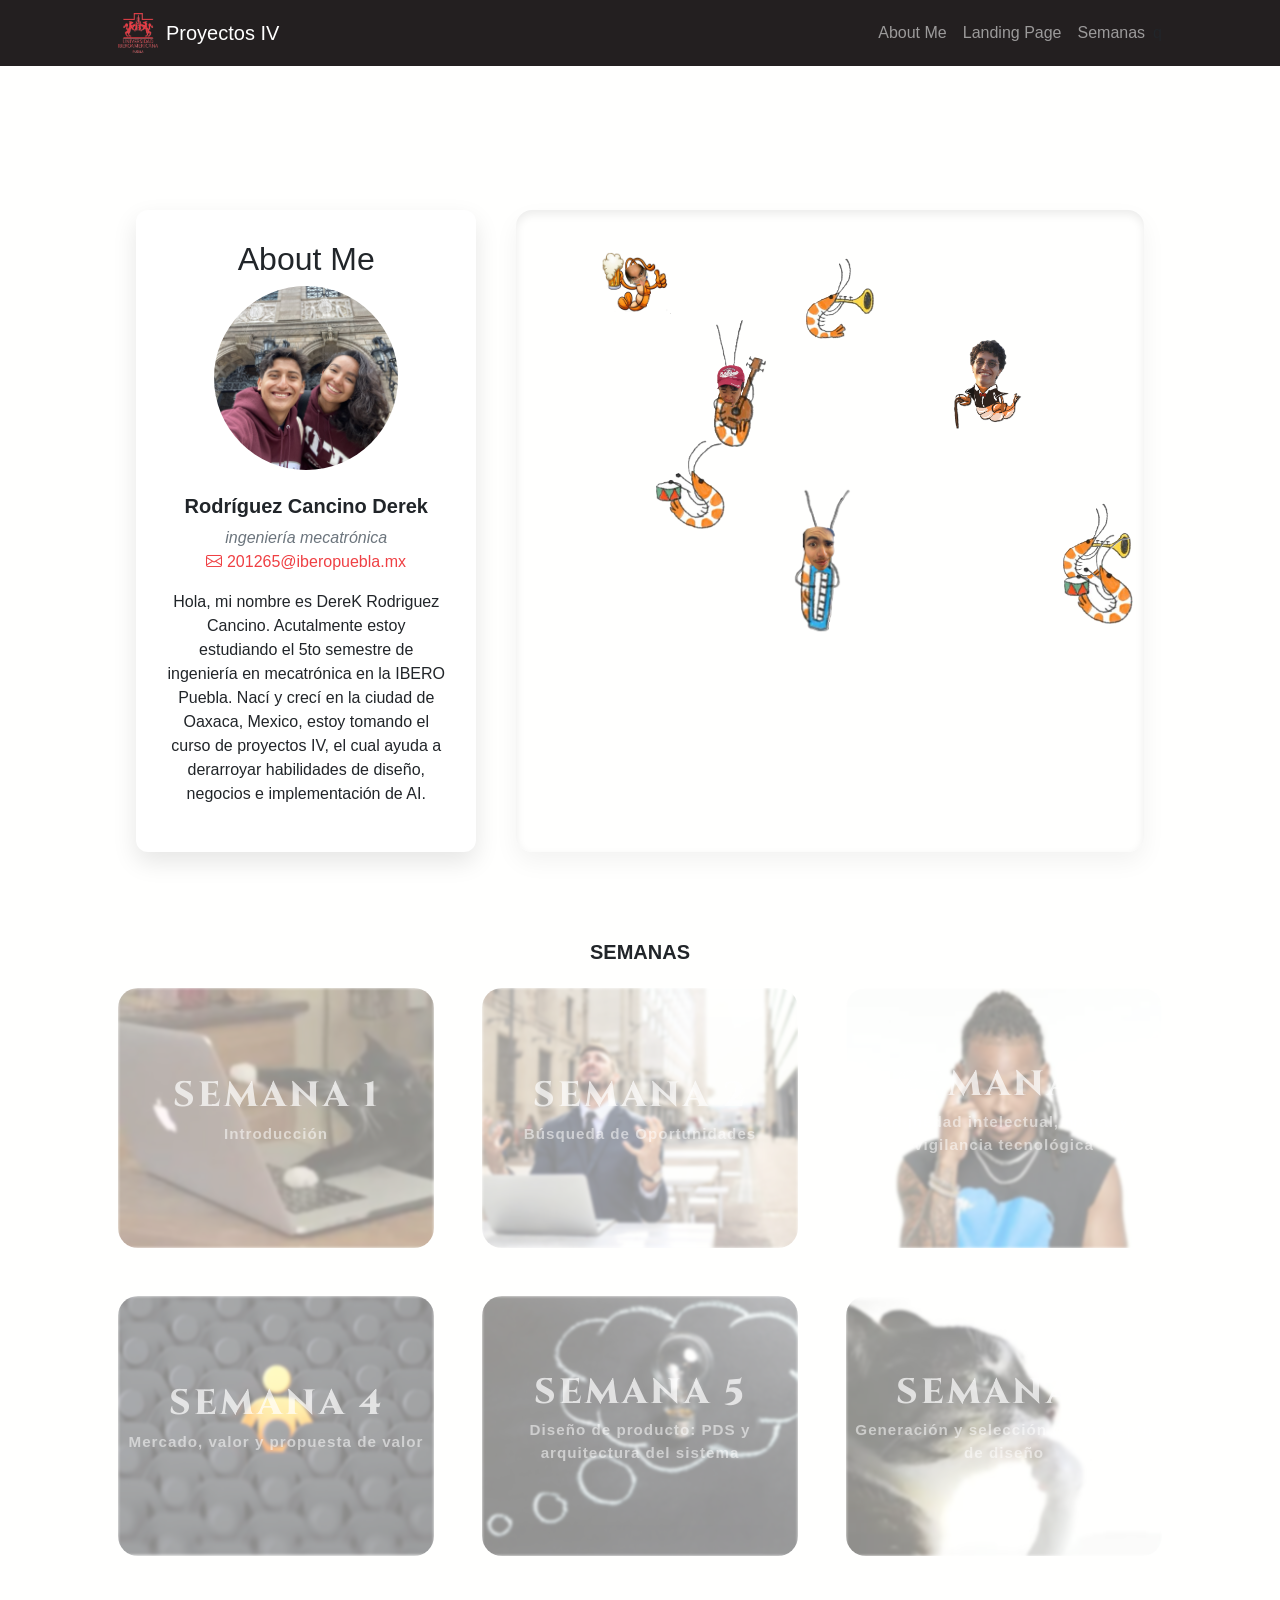
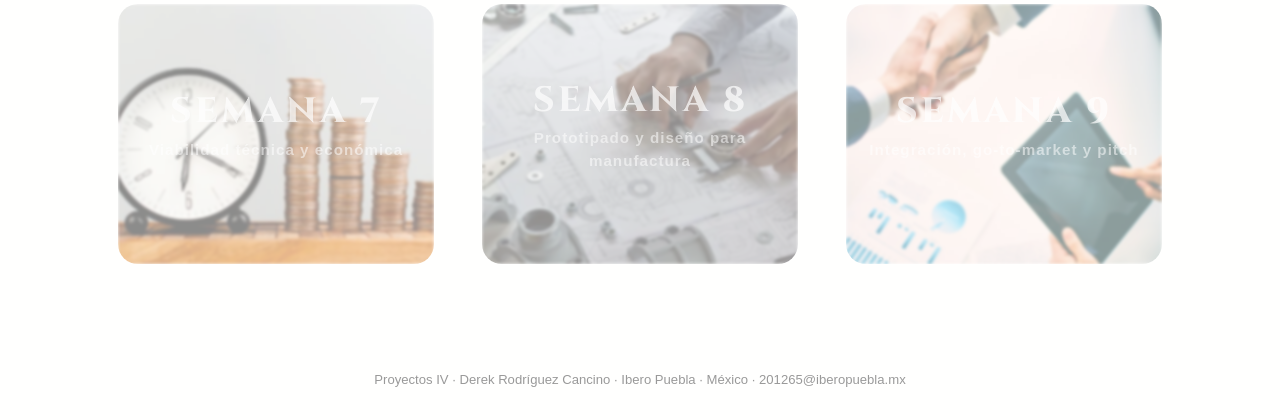
==== commit 77b87675: "dsfs" ====
--- a/index.html
+++ b/index.html
@@ -32,9 +32,9 @@
                         <ul class="navbar-nav ms-auto mb-2 mb-lg-0">                   
                             <li class="nav-item"><a class="nav-link" href="#yo">About Me</a></li>
                             <li class="nav-item"><a class="nav-link" href="https://kamilgallardo.github.io/PROYECTOS_IV/final-project.html">Landing Page</a></li>
-                            <li class="nav-item"><a class="nav-link" href="#practicas">Semanas</a></li
+                            <li class="nav-item"><a class="nav-link" href="#practicas">Semanas</a></li>
                                 
-                        </ul>
+                        </ul>q
                     </div>
                 </div>
             </nav>
